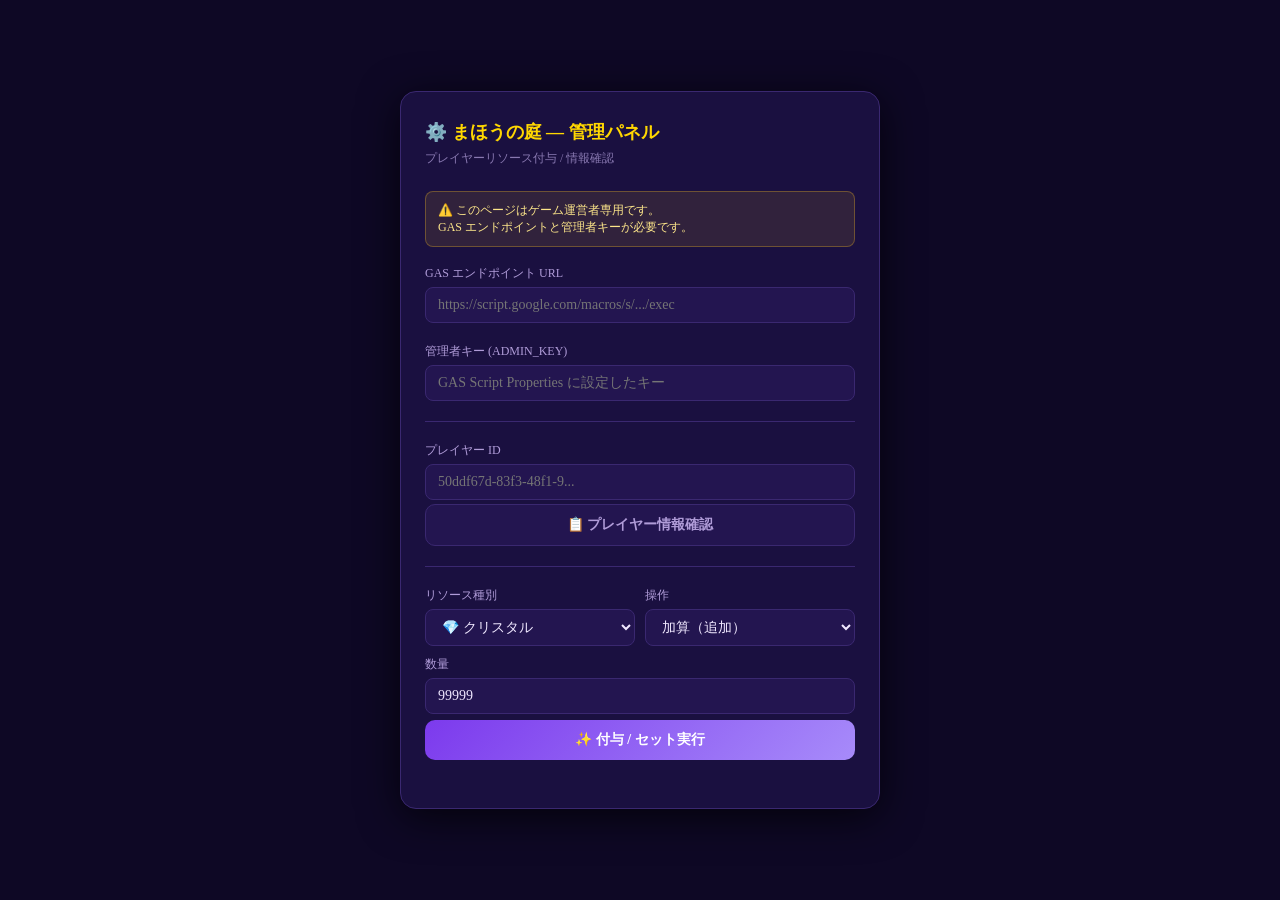
==== admin.html @ 7d7f59cb "管理パネル追加: admin.html + GAS grant/set_resource エンドポイント admin.html (src/): - GAS エンドポイント URL + 管理者キーで認証" ====
<!DOCTYPE html>
<html lang="ja">
<head>
  <meta charset="UTF-8">
  <meta name="viewport" content="width=device-width, initial-scale=1.0">
  <title>まほうの庭 — 管理パネル</title>
  <style>
    * { box-sizing: border-box; margin: 0; padding: 0; }
    body {
      font-family: 'Noto Serif JP', 'Yu Mincho', '游明朝', serif;
      background: #0e0825; color: #f0e8ff;
      min-height: 100vh; display: flex; align-items: center; justify-content: center;
      padding: 20px;
    }
    .panel {
      background: #1a1040; border: 1px solid #3a2870; border-radius: 16px;
      padding: 28px 24px; width: 100%; max-width: 480px;
      box-shadow: 0 8px 40px rgba(0,0,0,.7);
    }
    h1 { font-size: 18px; color: #ffd700; margin-bottom: 6px; }
    .sub { font-size: 12px; color: #8878b0; margin-bottom: 24px; }
    .section { margin-bottom: 20px; }
    label { display: block; font-size: 12px; color: #b09cd8; margin-bottom: 5px; }
    input, select {
      width: 100%; padding: 9px 12px;
      background: #231550; border: 1px solid #3a2870; border-radius: 8px;
      color: #f0e8ff; font-size: 14px; font-family: inherit;
      outline: none; transition: border-color .2s;
    }
    input:focus, select:focus { border-color: #a78bfa; }
    .row { display: grid; grid-template-columns: 1fr 1fr; gap: 10px; }
    button {
      width: 100%; padding: 11px; margin-top: 6px;
      background: linear-gradient(135deg, #7c3aed, #a78bfa);
      border: none; border-radius: 10px; color: #fff;
      font-size: 14px; font-weight: bold; font-family: inherit;
      cursor: pointer; transition: opacity .15s;
    }
    button:hover { opacity: .85; }
    button.secondary {
      background: #231550; border: 1px solid #3a2870;
      color: #b09cd8; margin-top: 4px;
    }
    .result {
      margin-top: 16px; padding: 12px;
      background: #231550; border-radius: 10px;
      font-size: 13px; line-height: 1.6;
      border-left: 3px solid #a78bfa;
      white-space: pre-wrap; word-break: break-all;
      display: none;
    }
    .result.ok   { border-color: #34d399; }
    .result.err  { border-color: #f87171; }
    .divider { border: none; border-top: 1px solid #3a2870; margin: 20px 0; }
    .warn {
      background: rgba(251,191,36,.1); border: 1px solid rgba(251,191,36,.3);
      border-radius: 8px; padding: 10px 12px;
      font-size: 12px; color: #fde68a; margin-bottom: 18px;
    }
  </style>
</head>
<body>
<div class="panel">
  <h1>⚙️ まほうの庭 — 管理パネル</h1>
  <p class="sub">プレイヤーリソース付与 / 情報確認</p>

  <div class="warn">
    ⚠️ このページはゲーム運営者専用です。<br>
    GAS エンドポイントと管理者キーが必要です。
  </div>

  <!-- GAS設定 -->
  <div class="section">
    <label>GAS エンドポイント URL</label>
    <input id="gas-url" type="url" placeholder="https://script.google.com/macros/s/.../exec">
  </div>
  <div class="section">
    <label>管理者キー (ADMIN_KEY)</label>
    <input id="admin-key" type="password" placeholder="GAS Script Properties に設定したキー">
  </div>

  <hr class="divider">

  <!-- プレイヤー情報確認 -->
  <div class="section">
    <label>プレイヤー ID</label>
    <input id="player-id" type="text" placeholder="50ddf67d-83f3-48f1-9...">
    <button class="secondary" onclick="playerInfo()">📋 プレイヤー情報確認</button>
  </div>

  <hr class="divider">

  <!-- リソース付与 -->
  <div class="section">
    <div class="row">
      <div>
        <label>リソース種別</label>
        <select id="resource">
          <option value="crystals">💎 クリスタル</option>
          <option value="coins">🪙 コイン</option>
          <option value="stamina">⚡ スタミナ</option>
        </select>
      </div>
      <div>
        <label>操作</label>
        <select id="mode">
          <option value="grant">加算（追加）</option>
          <option value="set">絶対値セット</option>
        </select>
      </div>
    </div>
    <div style="margin-top:10px">
      <label>数量</label>
      <input id="amount" type="number" value="99999" min="0">
    </div>
    <button onclick="grantResource()">✨ 付与 / セット実行</button>
  </div>

  <div id="result" class="result"></div>
</div>

<script>
  // localStorage に設定を保存して再入力を省く
  const STORE_URL = 'mg_admin_url';
  const STORE_KEY = 'mg_admin_key';

  window.addEventListener('DOMContentLoaded', () => {
    const url = localStorage.getItem(STORE_URL);
    const key = localStorage.getItem(STORE_KEY);
    if (url) document.getElementById('gas-url').value = url;
    if (key) document.getElementById('admin-key').value = key;
  });

  function getConfig() {
    const url   = document.getElementById('gas-url').value.trim();
    const key   = document.getElementById('admin-key').value.trim();
    const pid   = document.getElementById('player-id').value.trim();
    if (!url) { showResult('GAS エンドポイント URLを入力してください', false); return null; }
    if (!key) { showResult('管理者キーを入力してください', false); return null; }
    if (!pid) { showResult('プレイヤー IDを入力してください', false); return null; }
    localStorage.setItem(STORE_URL, url);
    localStorage.setItem(STORE_KEY, key);
    return { url, key, pid };
  }

  async function callGas(params) {
    const cfg = getConfig();
    if (!cfg) return;
    const qs = new URLSearchParams({ ...params, playerId: cfg.pid, adminKey: cfg.key });
    const res = await fetch(`${cfg.url}?${qs}`, { redirect: 'follow' });
    return res.json();
  }

  async function playerInfo() {
    showResult('確認中…', null);
    try {
      const r = await callGas({ action: 'player_info' });
      if (!r) return;
      if (r.ok) {
        showResult(
          `✅ プレイヤー情報\n` +
          `名前: ${r.playerName}\n` +
          `💎 クリスタル: ${r.resources.crystals ?? 0}\n` +
          `🪙 コイン:      ${r.resources.coins ?? 0}\n` +
          `⚡ スタミナ:   ${r.resources.stamina ?? 0}\n` +
          `副将数: ${r.generals} / クリア数: ${r.clearedStages}`,
          true
        );
      } else {
        showResult('❌ ' + (r.error || 'エラー'), false);
      }
    } catch (e) {
      showResult('❌ 通信エラー: ' + e.message, false);
    }
  }

  async function grantResource() {
    const resource = document.getElementById('resource').value;
    const mode     = document.getElementById('mode').value;
    const amount   = parseInt(document.getElementById('amount').value, 10);
    if (isNaN(amount) || amount < 0) { showResult('数量が不正です', false); return; }

    const action = mode === 'set' ? 'set_resource' : 'grant';
    const label  = { crystals: '💎 クリスタル', coins: '🪙 コイン', stamina: '⚡ スタミナ' }[resource];
    showResult('実行中…', null);

    try {
      const r = await callGas({ action, resource, amount });
      if (!r) return;
      if (r.ok) {
        showResult(
          `✅ 完了\n` +
          `${label}: ${r.before.toLocaleString()} → ${r.after.toLocaleString()}\n` +
          `操作: ${r.mode === 'set' ? '絶対値セット' : '加算'}`,
          true
        );
      } else {
        showResult('❌ ' + (r.error || 'エラー'), false);
      }
    } catch (e) {
      showResult('❌ 通信エラー: ' + e.message, false);
    }
  }

  function showResult(msg, isOk) {
    const el = document.getElementById('result');
    el.textContent = msg;
    el.className = 'result' + (isOk === true ? ' ok' : isOk === false ? ' err' : '');
    el.style.display = 'block';
  }
</script>
</body>
</html>
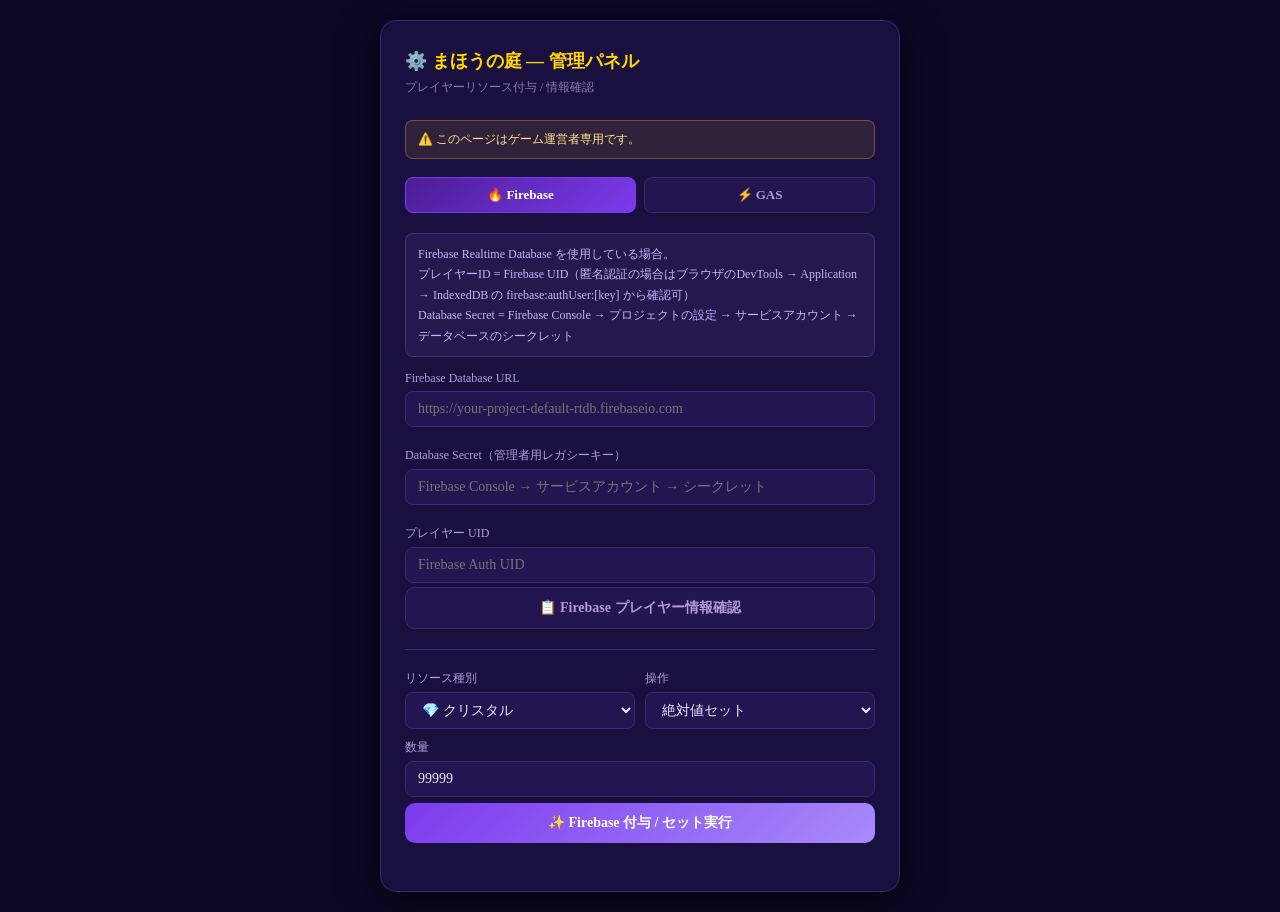
==== commit cae91d37: "admin.html: Firebase Realtime Database 対応追加 (Firebase/GAS タブ切替) Firebase REST API (database secret認証" ====
--- a/admin.html
+++ b/admin.html
@@ -14,7 +14,7 @@
     }
     .panel {
       background: #1a1040; border: 1px solid #3a2870; border-radius: 16px;
-      padding: 28px 24px; width: 100%; max-width: 480px;
+      padding: 28px 24px; width: 100%; max-width: 520px;
       box-shadow: 0 8px 40px rgba(0,0,0,.7);
     }
     h1 { font-size: 18px; color: #ffd700; margin-bottom: 6px; }
@@ -57,6 +57,25 @@
       border-radius: 8px; padding: 10px 12px;
       font-size: 12px; color: #fde68a; margin-bottom: 18px;
     }
+    .tab-row {
+      display: flex; gap: 8px; margin-bottom: 20px;
+    }
+    .tab {
+      flex: 1; padding: 9px; border-radius: 8px; border: 1px solid #3a2870;
+      background: #231550; color: #b09cd8; font-size: 13px; font-weight: bold;
+      cursor: pointer; text-align: center; transition: all .2s;
+    }
+    .tab.active {
+      background: linear-gradient(135deg, #4c1d95, #7c3aed);
+      border-color: #7c3aed; color: #fff;
+    }
+    .pane { display: none; }
+    .pane.active { display: block; }
+    .info-box {
+      background: rgba(167,139,250,.07); border: 1px solid rgba(167,139,250,.2);
+      border-radius: 8px; padding: 10px 12px; font-size: 12px; color: #c4b5fd;
+      margin-bottom: 14px; line-height: 1.7;
+    }
   </style>
 </head>
 <body>
@@ -65,71 +84,236 @@
   <p class="sub">プレイヤーリソース付与 / 情報確認</p>
 
   <div class="warn">
-    ⚠️ このページはゲーム運営者専用です。<br>
-    GAS エンドポイントと管理者キーが必要です。
+    ⚠️ このページはゲーム運営者専用です。
   </div>
 
-  <!-- GAS設定 -->
-  <div class="section">
-    <label>GAS エンドポイント URL</label>
-    <input id="gas-url" type="url" placeholder="https://script.google.com/macros/s/.../exec">
+  <!-- バックエンド選択タブ -->
+  <div class="tab-row">
+    <div class="tab active" id="tab-firebase" onclick="switchTab('firebase')">🔥 Firebase</div>
+    <div class="tab" id="tab-gas" onclick="switchTab('gas')">⚡ GAS</div>
   </div>
-  <div class="section">
-    <label>管理者キー (ADMIN_KEY)</label>
-    <input id="admin-key" type="password" placeholder="GAS Script Properties に設定したキー">
+
+  <!-- ─── Firebase ペイン ─── -->
+  <div class="pane active" id="pane-firebase">
+    <div class="info-box">
+      Firebase Realtime Database を使用している場合。<br>
+      プレイヤーID = Firebase UID（匿名認証の場合はブラウザのDevTools → Application → IndexedDB の firebase:authUser:[key] から確認可）<br>
+      Database Secret = Firebase Console → プロジェクトの設定 → サービスアカウント → データベースのシークレット
+    </div>
+    <div class="section">
+      <label>Firebase Database URL</label>
+      <input id="fb-url" type="url" placeholder="https://your-project-default-rtdb.firebaseio.com">
+    </div>
+    <div class="section">
+      <label>Database Secret（管理者用レガシーキー）</label>
+      <input id="fb-secret" type="password" placeholder="Firebase Console → サービスアカウント → シークレット">
+    </div>
+    <div class="section">
+      <label>プレイヤー UID</label>
+      <input id="fb-uid" type="text" placeholder="Firebase Auth UID">
+      <button class="secondary" onclick="fbPlayerInfo()">📋 Firebase プレイヤー情報確認</button>
+    </div>
+
+    <hr class="divider">
+
+    <div class="section">
+      <div class="row">
+        <div>
+          <label>リソース種別</label>
+          <select id="fb-resource">
+            <option value="crystals">💎 クリスタル</option>
+            <option value="coins">🪙 コイン</option>
+            <option value="stamina">⚡ スタミナ</option>
+          </select>
+        </div>
+        <div>
+          <label>操作</label>
+          <select id="fb-mode">
+            <option value="set">絶対値セット</option>
+            <option value="grant">加算（追加）</option>
+          </select>
+        </div>
+      </div>
+      <div style="margin-top:10px">
+        <label>数量</label>
+        <input id="fb-amount" type="number" value="99999" min="0">
+      </div>
+      <button onclick="fbGrantResource()">✨ Firebase 付与 / セット実行</button>
+    </div>
   </div>
 
-  <hr class="divider">
-
-  <!-- プレイヤー情報確認 -->
-  <div class="section">
-    <label>プレイヤー ID</label>
-    <input id="player-id" type="text" placeholder="50ddf67d-83f3-48f1-9...">
-    <button class="secondary" onclick="playerInfo()">📋 プレイヤー情報確認</button>
-  </div>
-
-  <hr class="divider">
-
-  <!-- リソース付与 -->
-  <div class="section">
-    <div class="row">
-      <div>
-        <label>リソース種別</label>
-        <select id="resource">
-          <option value="crystals">💎 クリスタル</option>
-          <option value="coins">🪙 コイン</option>
-          <option value="stamina">⚡ スタミナ</option>
-        </select>
+  <!-- ─── GAS ペイン ─── -->
+  <div class="pane" id="pane-gas">
+    <div class="info-box">
+      GAS（Google Apps Script）保存を使用している場合。<br>
+      プレイヤーID = UUID形式（xxxx-xxxx-4xxx...）<br>
+      ADMIN_KEY = GAS プロジェクト設定 → スクリプトプロパティ → ADMIN_KEY
+    </div>
+    <div class="section">
+      <label>GAS エンドポイント URL</label>
+      <input id="gas-url" type="url" placeholder="https://script.google.com/macros/s/.../exec">
+    </div>
+    <div class="section">
+      <label>管理者キー (ADMIN_KEY)</label>
+      <input id="admin-key" type="password" placeholder="GAS Script Properties に設定したキー">
+    </div>
+    <div class="section">
+      <label>プレイヤー ID</label>
+      <input id="player-id" type="text" placeholder="50ddf67d-83f3-48f1-9...">
+      <button class="secondary" onclick="playerInfo()">📋 GAS プレイヤー情報確認</button>
+    </div>
+
+    <hr class="divider">
+
+    <div class="section">
+      <div class="row">
+        <div>
+          <label>リソース種別</label>
+          <select id="resource">
+            <option value="crystals">💎 クリスタル</option>
+            <option value="coins">🪙 コイン</option>
+            <option value="stamina">⚡ スタミナ</option>
+          </select>
+        </div>
+        <div>
+          <label>操作</label>
+          <select id="mode">
+            <option value="grant">加算（追加）</option>
+            <option value="set">絶対値セット</option>
+          </select>
+        </div>
       </div>
-      <div>
-        <label>操作</label>
-        <select id="mode">
-          <option value="grant">加算（追加）</option>
-          <option value="set">絶対値セット</option>
-        </select>
+      <div style="margin-top:10px">
+        <label>数量</label>
+        <input id="amount" type="number" value="99999" min="0">
       </div>
-    </div>
-    <div style="margin-top:10px">
-      <label>数量</label>
-      <input id="amount" type="number" value="99999" min="0">
-    </div>
-    <button onclick="grantResource()">✨ 付与 / セット実行</button>
+      <button onclick="grantResource()">✨ GAS 付与 / セット実行</button>
+    </div>
   </div>
 
   <div id="result" class="result"></div>
 </div>
 
 <script>
-  // localStorage に設定を保存して再入力を省く
-  const STORE_URL = 'mg_admin_url';
-  const STORE_KEY = 'mg_admin_key';
+  // ─── タブ切替 ────────────────────────────────────────────────────────────
+  const STORE_TAB = 'mg_admin_tab';
+
+  function switchTab(name) {
+    document.querySelectorAll('.tab').forEach(t => t.classList.remove('active'));
+    document.querySelectorAll('.pane').forEach(p => p.classList.remove('active'));
+    document.getElementById('tab-' + name).classList.add('active');
+    document.getElementById('pane-' + name).classList.add('active');
+    localStorage.setItem(STORE_TAB, name);
+    clearResult();
+  }
+
+  // ─── 設定キャッシュ ───────────────────────────────────────────────────────
+  const STORE_GAS_URL  = 'mg_admin_url';
+  const STORE_GAS_KEY  = 'mg_admin_key';
+  const STORE_FB_URL   = 'mg_admin_fb_url';
+  const STORE_FB_SEC   = 'mg_admin_fb_secret';
 
   window.addEventListener('DOMContentLoaded', () => {
-    const url = localStorage.getItem(STORE_URL);
-    const key = localStorage.getItem(STORE_KEY);
+    // GAS
+    const url = localStorage.getItem(STORE_GAS_URL);
+    const key = localStorage.getItem(STORE_GAS_KEY);
     if (url) document.getElementById('gas-url').value = url;
     if (key) document.getElementById('admin-key').value = key;
+    // Firebase
+    const fbUrl = localStorage.getItem(STORE_FB_URL);
+    const fbSec = localStorage.getItem(STORE_FB_SEC);
+    if (fbUrl) document.getElementById('fb-url').value = fbUrl;
+    if (fbSec) document.getElementById('fb-secret').value = fbSec;
+    // タブ復元
+    const tab = localStorage.getItem(STORE_TAB) || 'firebase';
+    switchTab(tab);
   });
+
+  // ─── Firebase ────────────────────────────────────────────────────────────
+
+  function getFbConfig(requireUid) {
+    const url    = document.getElementById('fb-url').value.trim().replace(/\/$/, '');
+    const secret = document.getElementById('fb-secret').value.trim();
+    const uid    = document.getElementById('fb-uid').value.trim();
+    if (!url)    { showResult('Firebase Database URL を入力してください', false); return null; }
+    if (!secret) { showResult('Database Secret を入力してください', false); return null; }
+    if (requireUid && !uid) { showResult('プレイヤー UID を入力してください', false); return null; }
+    localStorage.setItem(STORE_FB_URL, url);
+    localStorage.setItem(STORE_FB_SEC, secret);
+    return { url, secret, uid };
+  }
+
+  async function fbGet(path, cfg) {
+    const res = await fetch(`${cfg.url}/${path}.json?auth=${encodeURIComponent(cfg.secret)}`, {
+      signal: AbortSignal.timeout(12000)
+    });
+    if (!res.ok) throw new Error(`HTTP ${res.status}: ${await res.text()}`);
+    return res.json();
+  }
+
+  async function fbPatch(path, data, cfg) {
+    const res = await fetch(`${cfg.url}/${path}.json?auth=${encodeURIComponent(cfg.secret)}`, {
+      method: 'PATCH',
+      headers: { 'Content-Type': 'application/json' },
+      body: JSON.stringify(data),
+      signal: AbortSignal.timeout(12000)
+    });
+    if (!res.ok) throw new Error(`HTTP ${res.status}: ${await res.text()}`);
+    return res.json();
+  }
+
+  async function fbPlayerInfo() {
+    const cfg = getFbConfig(true);
+    if (!cfg) return;
+    showResult('確認中…', null);
+    try {
+      const data = await fbGet(`players/${cfg.uid}`, cfg);
+      if (!data) { showResult('❌ プレイヤーが見つかりません（UID: ' + cfg.uid + '）', false); return; }
+      const r = data.resources || {};
+      showResult(
+        `✅ Firebase プレイヤー情報\n` +
+        `UID: ${cfg.uid}\n` +
+        `名前: ${data.player?.name || '?'}\n` +
+        `💎 クリスタル: ${r.crystals ?? 0}\n` +
+        `🪙 コイン:      ${r.coins ?? 0}\n` +
+        `⚡ スタミナ:   ${r.stamina ?? 0}\n` +
+        `副将数: ${Object.keys(data.generals || {}).length} / クリア数: ${(data.progress?.clearedStages || []).length}`,
+        true
+      );
+    } catch(e) {
+      showResult('❌ エラー: ' + e.message + '\n\nヒント: Database Secret が正しいか、セキュリティルールを確認してください', false);
+    }
+  }
+
+  async function fbGrantResource() {
+    const cfg      = getFbConfig(true);
+    if (!cfg) return;
+    const resource = document.getElementById('fb-resource').value;
+    const mode     = document.getElementById('fb-mode').value;
+    const amount   = parseInt(document.getElementById('fb-amount').value, 10);
+    if (isNaN(amount) || amount < 0) { showResult('数量が不正です', false); return; }
+    const label    = { crystals: '💎 クリスタル', coins: '🪙 コイン', stamina: '⚡ スタミナ' }[resource];
+    showResult('実行中…', null);
+    try {
+      // 現在値を取得
+      const data = await fbGet(`players/${cfg.uid}`, cfg);
+      if (!data) { showResult('❌ プレイヤーが見つかりません', false); return; }
+      const before = (data.resources || {})[resource] ?? 0;
+      const after  = mode === 'set' ? amount : (before + amount);
+      // 部分更新（PATCH）
+      await fbPatch(`players/${cfg.uid}/resources`, { [resource]: after }, cfg);
+      showResult(
+        `✅ 完了（Firebase）\n` +
+        `${label}: ${before.toLocaleString()} → ${after.toLocaleString()}\n` +
+        `操作: ${mode === 'set' ? '絶対値セット' : '加算'}`,
+        true
+      );
+    } catch(e) {
+      showResult('❌ エラー: ' + e.message, false);
+    }
+  }
+
+  // ─── GAS ─────────────────────────────────────────────────────────────────
 
   function getConfig() {
     const url   = document.getElementById('gas-url').value.trim();
@@ -138,8 +322,8 @@
     if (!url) { showResult('GAS エンドポイント URLを入力してください', false); return null; }
     if (!key) { showResult('管理者キーを入力してください', false); return null; }
     if (!pid) { showResult('プレイヤー IDを入力してください', false); return null; }
-    localStorage.setItem(STORE_URL, url);
-    localStorage.setItem(STORE_KEY, key);
+    localStorage.setItem(STORE_GAS_URL, url);
+    localStorage.setItem(STORE_GAS_KEY, key);
     return { url, key, pid };
   }
 
@@ -147,7 +331,7 @@
     const cfg = getConfig();
     if (!cfg) return;
     const qs = new URLSearchParams({ ...params, playerId: cfg.pid, adminKey: cfg.key });
-    const res = await fetch(`${cfg.url}?${qs}`, { redirect: 'follow' });
+    const res = await fetch(`${cfg.url}?${qs}`, { redirect: 'follow', signal: AbortSignal.timeout(15000) });
     return res.json();
   }
 
@@ -158,7 +342,7 @@
       if (!r) return;
       if (r.ok) {
         showResult(
-          `✅ プレイヤー情報\n` +
+          `✅ GAS プレイヤー情報\n` +
           `名前: ${r.playerName}\n` +
           `💎 クリスタル: ${r.resources.crystals ?? 0}\n` +
           `🪙 コイン:      ${r.resources.coins ?? 0}\n` +
@@ -189,7 +373,7 @@
       if (!r) return;
       if (r.ok) {
         showResult(
-          `✅ 完了\n` +
+          `✅ 完了（GAS）\n` +
           `${label}: ${r.before.toLocaleString()} → ${r.after.toLocaleString()}\n` +
           `操作: ${r.mode === 'set' ? '絶対値セット' : '加算'}`,
           true
@@ -202,6 +386,13 @@
     }
   }
 
+  // ─── 共通 ────────────────────────────────────────────────────────────────
+  function clearResult() {
+    const el = document.getElementById('result');
+    el.style.display = 'none';
+    el.textContent = '';
+  }
+
   function showResult(msg, isOk) {
     const el = document.getElementById('result');
     el.textContent = msg;
